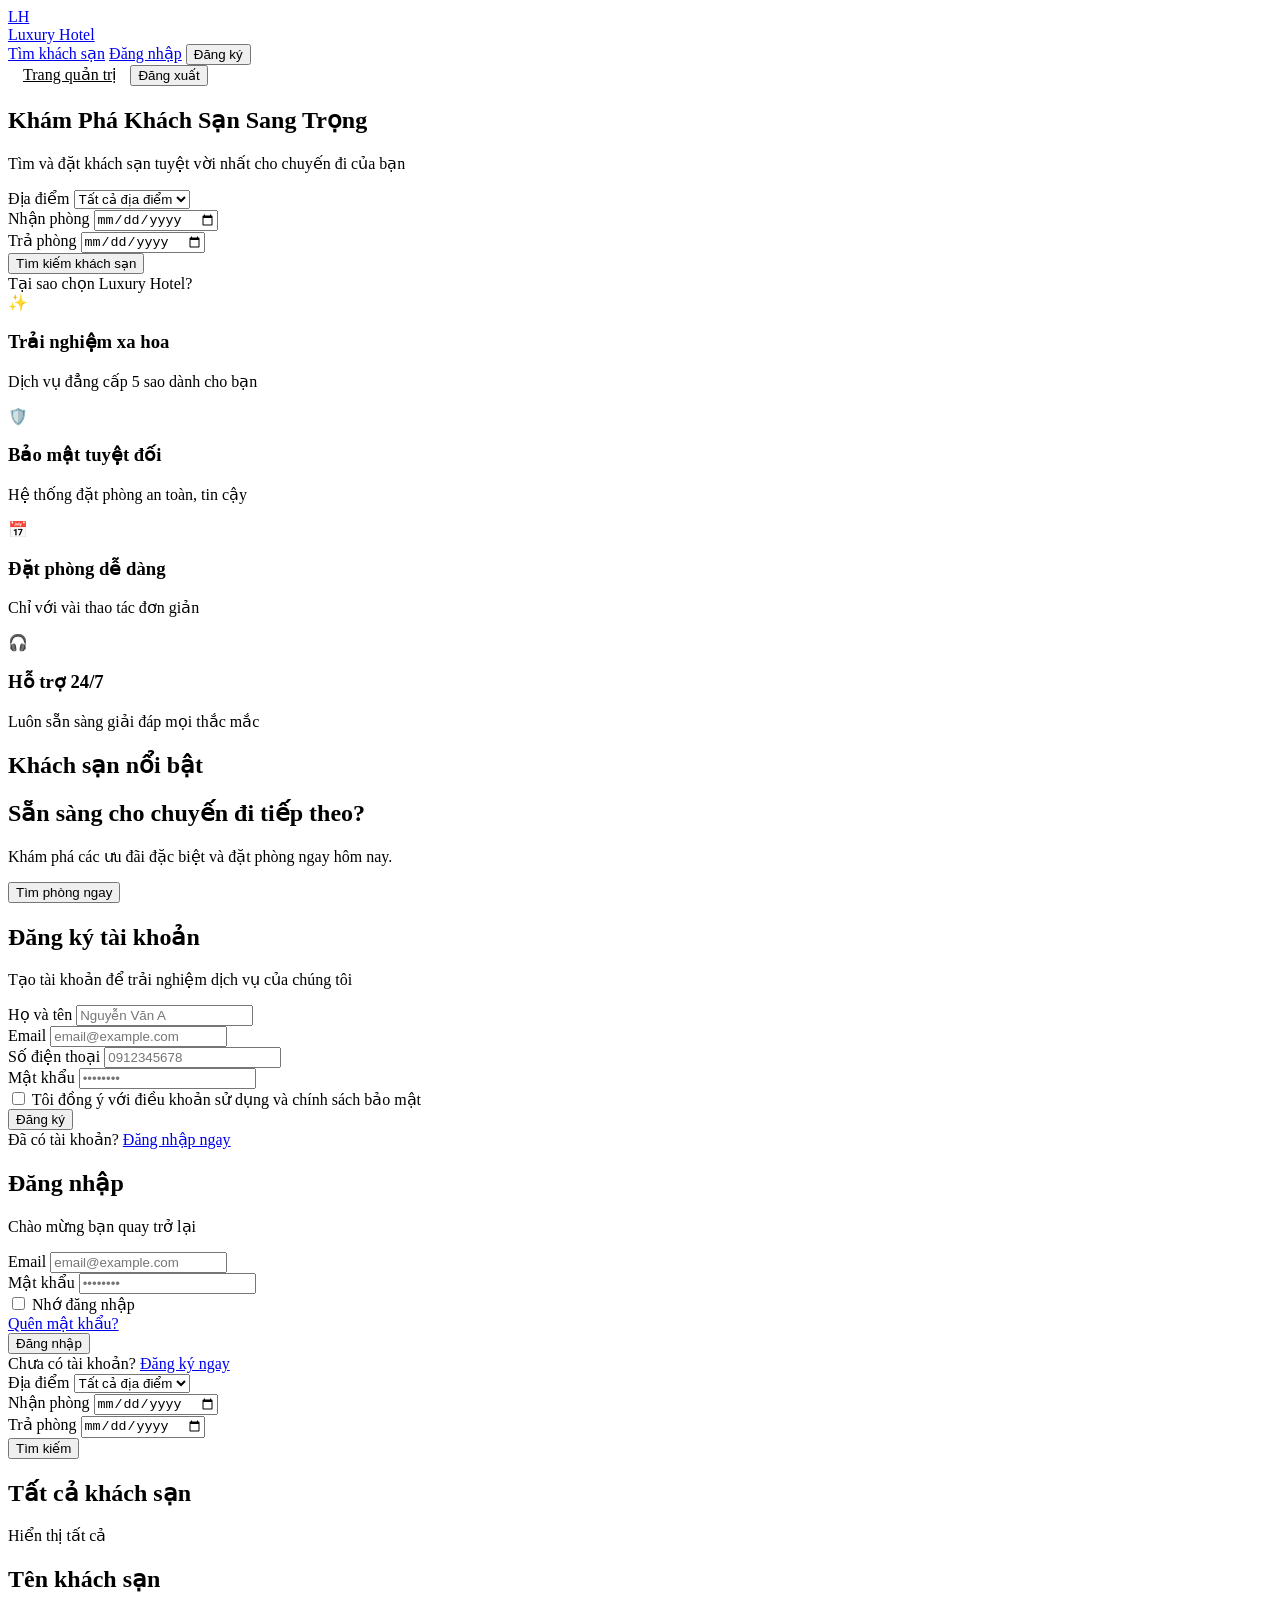
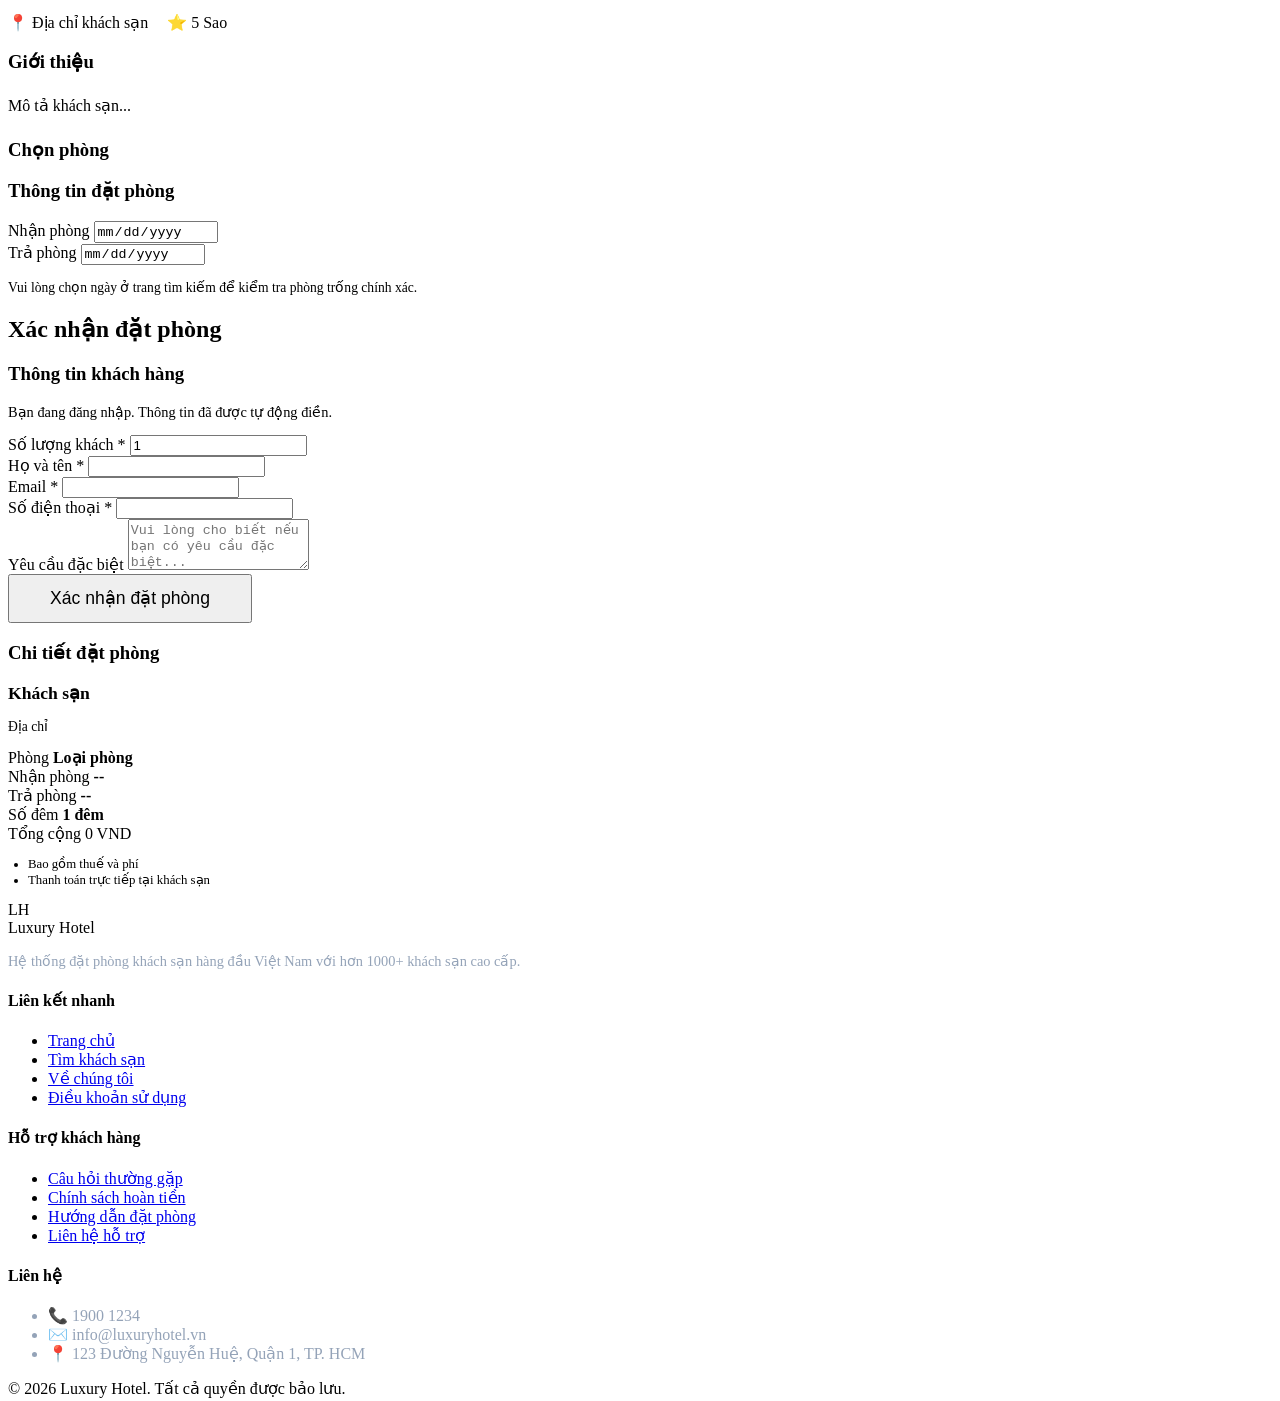
==== src/main/resources/static/index.html @ 023ed480 "Initial commit" ====
<!DOCTYPE html>
<html lang="vi">
<head>
    <meta charset="UTF-8">
    <meta name="viewport" content="width=device-width, initial-scale=1.0">
    <title>Luxury Hotel</title>
    <link rel="stylesheet" href="/app.css">
</head>
<body>

<header class="site-header">
    <div class="container">
        <a href="#" class="brand" onclick="app.navigate('home')">
            <div class="brand-icon">LH</div>
            <span>Luxury Hotel</span>
        </a>

        <nav class="nav-links">
            <a href="#" onclick="app.navigate('search')">Tìm khách sạn</a>
            <a href="#" id="nav-login" onclick="app.navigate('login')">Đăng nhập</a>
            <button id="nav-register" class="btn btn-primary" onclick="app.navigate('register')">Đăng ký</button>
            <div id="nav-user" class="hidden">
                <span id="user-name" style="margin-right: 15px; font-weight: 500;"></span>
                <a href="/admin.html" id="nav-admin-link" class="btn btn-outline hidden" style="margin-right: 10px; color: var(--primary); border-color: var(--primary);">Trang quản trị</a>
                <button class="btn btn-outline" onclick="app.logout()">Đăng xuất</button>
            </div>
        </nav>
    </div>
</header>

<main id="app-container">
    <!-- View: Home -->
    <section id="view-home" class="view">
        <div class="hero">
            <h1>Khám Phá Khách Sạn Sang Trọng</h1>
            <p>Tìm và đặt khách sạn tuyệt vời nhất cho chuyến đi của bạn</p>
            
            <form class="search-bar-overlay" id="home-search-form">
                <div class="search-input-group">
                    <label>Địa điểm</label>
                    <select name="hotelId" id="home-hotel-select">
                        <option value="">Tất cả địa điểm</option>
                    </select>
                </div>
                <div class="search-input-group">
                    <label>Nhận phòng</label>
                    <input type="date" name="checkInDate" required>
                </div>
                <div class="search-input-group">
                    <label>Trả phòng</label>
                    <input type="date" name="checkOutDate" required>
                </div>
                <button type="submit" class="btn btn-primary">Tìm kiếm khách sạn</button>
            </form>
        </div>

        <div class="features-section">
            <div class="container">
                <div class="section-title">Tại sao chọn Luxury Hotel?</div>
                <div class="features-grid">
                    <div class="feature-item">
                        <div class="feature-icon">✨</div>
                        <h3>Trải nghiệm xa hoa</h3>
                        <p>Dịch vụ đẳng cấp 5 sao dành cho bạn</p>
                    </div>
                    <div class="feature-item">
                        <div class="feature-icon">🛡️</div>
                        <h3>Bảo mật tuyệt đối</h3>
                        <p>Hệ thống đặt phòng an toàn, tin cậy</p>
                    </div>
                    <div class="feature-item">
                        <div class="feature-icon">📅</div>
                        <h3>Đặt phòng dễ dàng</h3>
                        <p>Chỉ với vài thao tác đơn giản</p>
                    </div>
                    <div class="feature-item">
                        <div class="feature-icon">🎧</div>
                        <h3>Hỗ trợ 24/7</h3>
                        <p>Luôn sẵn sàng giải đáp mọi thắc mắc</p>
                    </div>
                </div>
            </div>
        </div>

        <div class="featured-section container">
            <h2 class="section-title">Khách sạn nổi bật</h2>
            <div id="featured-hotels-grid" class="hotel-grid">
                <!-- Loaded via JS -->
            </div>
        </div>

        <div class="cta-banner">
            <h2>Sẵn sàng cho chuyến đi tiếp theo?</h2>
            <p>Khám phá các ưu đãi đặc biệt và đặt phòng ngay hôm nay.</p>
            <button class="btn btn-white" onclick="app.navigate('search')">Tìm phòng ngay</button>
        </div>
    </section>

    <!-- View: Register -->
    <section id="view-register" class="view hidden auth-page">
        <div class="auth-card">
            <h2>Đăng ký tài khoản</h2>
            <p class="subtitle">Tạo tài khoản để trải nghiệm dịch vụ của chúng tôi</p>
            
            <form id="register-form">
                <div class="form-group">
                    <label>Họ và tên</label>
                    <input type="text" name="fullName" class="form-control" placeholder="Nguyễn Văn A" required>
                </div>
                <div class="form-group">
                    <label>Email</label>
                    <input type="email" name="email" class="form-control" placeholder="email@example.com" required>
                </div>
                <div class="form-group">
                    <label>Số điện thoại</label>
                    <input type="text" name="phone" class="form-control" placeholder="0912345678" required>
                </div>
                <div class="form-group">
                    <label>Mật khẩu</label>
                    <input type="password" name="password" class="form-control" placeholder="••••••••" required>
                </div>
                <div class="checkbox-group">
                    <input type="checkbox" required id="terms">
                    <label for="terms">Tôi đồng ý với điều khoản sử dụng và chính sách bảo mật</label>
                </div>
                <button type="submit" class="btn btn-primary btn-block">Đăng ký</button>
            </form>
            <div class="auth-links">
                Đã có tài khoản? <a href="#" onclick="app.navigate('login')">Đăng nhập ngay</a>
            </div>
        </div>
    </section>

    <!-- View: Login -->
    <section id="view-login" class="view hidden auth-page">
        <div class="auth-card">
            <h2>Đăng nhập</h2>
            <p class="subtitle">Chào mừng bạn quay trở lại</p>
            
            <form id="login-form">
                <div class="form-group">
                    <label>Email</label>
                    <input type="email" name="email" class="form-control" placeholder="email@example.com" required>
                </div>
                <div class="form-group">
                    <label>Mật khẩu</label>
                    <input type="password" name="password" class="form-control" placeholder="••••••••" required>
                </div>
                <div class="checkbox-group justify-between">
                    <div>
                        <input type="checkbox" id="remember">
                        <label for="remember">Nhớ đăng nhập</label>
                    </div>
                    <a href="#">Quên mật khẩu?</a>
                </div>
                <button type="submit" class="btn btn-primary btn-block">Đăng nhập</button>
            </form>
            <div class="auth-links">
                Chưa có tài khoản? <a href="#" onclick="app.navigate('register')">Đăng ký ngay</a>
            </div>
        </div>
    </section>

    <!-- View: Search / Hotels -->
    <section id="view-search" class="view hidden">
        <div class="search-header">
            <div class="container">
                <form class="search-bar-overlay" id="search-page-form">
                    <div class="search-input-group">
                        <label>Địa điểm</label>
                        <select name="hotelId" id="search-hotel-select">
                            <option value="">Tất cả địa điểm</option>
                        </select>
                    </div>
                    <div class="search-input-group">
                        <label>Nhận phòng</label>
                        <input type="date" name="checkInDate" required>
                    </div>
                    <div class="search-input-group">
                        <label>Trả phòng</label>
                        <input type="date" name="checkOutDate" required>
                    </div>
                    <button type="submit" class="btn btn-primary">Tìm kiếm</button>
                </form>
            </div>
        </div>
        
        <div class="container">
            <div class="results-top">
                <h2>Tất cả khách sạn</h2>
                <span class="text-muted" id="search-meta">Hiển thị tất cả</span>
            </div>
            <div id="search-results-grid" class="hotel-grid mb-8">
                <!-- Loaded via JS -->
            </div>
        </div>
    </section>

    <!-- View: Hotel Detail -->
    <section id="view-detail" class="view hidden container">
        <div class="detail-header">
            <h1 id="detail-name">Tên khách sạn</h1>
            <div class="detail-location">
                <span>📍</span> <span id="detail-address">Địa chỉ khách sạn</span>
                <span style="margin-left:15px">⭐</span> <span id="detail-stars">5</span> Sao
            </div>
        </div>

        <div class="gallery-grid">
            <div class="gallery-main" id="detail-img-main" style="background-image: url('https://images.unsplash.com/photo-1542314831-c6a4d14d8373?auto=format&fit=crop&w=1200&q=80')"></div>
            <div class="gallery-side">
                <div class="gallery-img" id="detail-img-1" style="background-image: url('https://images.unsplash.com/photo-1578683010236-d716f9a3f461?auto=format&fit=crop&w=600&q=80')"></div>
                <div class="gallery-img" id="detail-img-2" style="background-image: url('https://images.unsplash.com/photo-1582719478250-c89cae4dc85b?auto=format&fit=crop&w=600&q=80')"></div>
            </div>
        </div>

        <div class="detail-content">
            <div class="detail-main">
                <div class="detail-card">
                    <h3>Giới thiệu</h3>
                    <p id="detail-desc" style="color: var(--text-muted); line-height: 1.8;">Mô tả khách sạn...</p>
                </div>
                
                <div class="detail-card">
                    <h3>Chọn phòng</h3>
                    <div id="detail-room-list">
                        <!-- Loaded via JS -->
                    </div>
                </div>
            </div>
            
            <div class="detail-sidebar">
                <div class="detail-card">
                    <h3>Thông tin đặt phòng</h3>
                    <div class="form-group mt-4">
                        <label>Nhận phòng</label>
                        <input type="date" class="form-control" id="detail-checkin" readonly>
                    </div>
                    <div class="form-group">
                        <label>Trả phòng</label>
                        <input type="date" class="form-control" id="detail-checkout" readonly>
                    </div>
                    <p class="text-muted mt-4" style="font-size: 0.85rem">
                        Vui lòng chọn ngày ở trang tìm kiếm để kiểm tra phòng trống chính xác.
                    </p>
                </div>
            </div>
        </div>
    </section>

    <!-- View: Booking -->
    <section id="view-booking" class="view hidden container">
        <div class="detail-header">
            <h1>Xác nhận đặt phòng</h1>
        </div>

        <div class="booking-grid">
            <div class="detail-card">
                <h3>Thông tin khách hàng</h3>
                <p class="text-muted mb-4" style="font-size: 0.9rem">Bạn đang đăng nhập. Thông tin đã được tự động điền.</p>
                <form id="booking-form">
                    <input type="hidden" name="roomId" id="booking-room-id">
                    <input type="hidden" name="checkInDate" id="booking-checkin">
                    <input type="hidden" name="checkOutDate" id="booking-checkout">
                    <div class="form-group">
                        <label>Số lượng khách *</label>
                        <input type="number" name="guestCount" class="form-control" value="1" min="1" required>
                    </div>
                    
                    <div class="form-group">
                        <label>Họ và tên *</label>
                        <input type="text" class="form-control" id="booking-name" readonly>
                    </div>
                    <div class="form-group">
                        <label>Email *</label>
                        <input type="email" class="form-control" id="booking-email" readonly>
                    </div>
                    <div class="form-group">
                        <label>Số điện thoại *</label>
                        <input type="text" class="form-control" id="booking-phone" readonly>
                    </div>
                    <div class="form-group">
                        <label>Yêu cầu đặc biệt</label>
                        <textarea name="specialRequest" class="form-control" rows="3" placeholder="Vui lòng cho biết nếu bạn có yêu cầu đặc biệt..."></textarea>
                    </div>
                    <div class="text-center mt-8">
                        <button type="submit" class="btn btn-primary" style="padding: 12px 40px; font-size: 1.1rem">Xác nhận đặt phòng</button>
                    </div>
                </form>
            </div>

            <div class="detail-card summary-card">
                <h3>Chi tiết đặt phòng</h3>
                <div class="mb-4">
                    <strong id="summary-hotel" style="font-size: 1.1rem">Khách sạn</strong>
                    <p class="text-muted" id="summary-address" style="font-size: 0.85rem">Địa chỉ</p>
                </div>
                <div class="summary-item">
                    <span class="text-muted">Phòng</span>
                    <strong id="summary-room-type">Loại phòng</strong>
                </div>
                <div class="summary-item">
                    <span class="text-muted">Nhận phòng</span>
                    <strong id="summary-checkin-txt">--</strong>
                </div>
                <div class="summary-item">
                    <span class="text-muted">Trả phòng</span>
                    <strong id="summary-checkout-txt">--</strong>
                </div>
                <div class="summary-item">
                    <span class="text-muted">Số đêm</span>
                    <strong id="summary-nights">1 đêm</strong>
                </div>
                
                <div class="summary-total">
                    <span>Tổng cộng</span>
                    <span id="summary-total-price">0 VND</span>
                </div>
                <ul class="text-muted mt-4" style="font-size: 0.8rem; list-style: disc; padding-left: 20px;">
                    <li>Bao gồm thuế và phí</li>
                    <li>Thanh toán trực tiếp tại khách sạn</li>
                </ul>
            </div>
        </div>
    </section>

</main>

<footer class="site-footer">
    <div class="container">
        <div class="footer-grid">
            <div class="footer-col">
                <div class="footer-brand">
                    <div class="brand-icon">LH</div>
                    <span>Luxury Hotel</span>
                </div>
                <p style="color: #94a3b8; font-size: 0.9rem; margin-top: 16px;">Hệ thống đặt phòng khách sạn hàng đầu Việt Nam với hơn 1000+ khách sạn cao cấp.</p>
            </div>
            <div class="footer-col">
                <h4>Liên kết nhanh</h4>
                <ul>
                    <li><a href="#" onclick="app.navigate('home')">Trang chủ</a></li>
                    <li><a href="#" onclick="app.navigate('search')">Tìm khách sạn</a></li>
                    <li><a href="#">Về chúng tôi</a></li>
                    <li><a href="#">Điều khoản sử dụng</a></li>
                </ul>
            </div>
            <div class="footer-col">
                <h4>Hỗ trợ khách hàng</h4>
                <ul>
                    <li><a href="#">Câu hỏi thường gặp</a></li>
                    <li><a href="#">Chính sách hoàn tiền</a></li>
                    <li><a href="#">Hướng dẫn đặt phòng</a></li>
                    <li><a href="#">Liên hệ hỗ trợ</a></li>
                </ul>
            </div>
            <div class="footer-col">
                <h4>Liên hệ</h4>
                <ul>
                    <li style="color: #94a3b8">📞 1900 1234</li>
                    <li style="color: #94a3b8">✉️ info@luxuryhotel.vn</li>
                    <li style="color: #94a3b8">📍 123 Đường Nguyễn Huệ, Quận 1, TP. HCM</li>
                </ul>
            </div>
        </div>
        <div class="footer-bottom">
            &copy; 2026 Luxury Hotel. Tất cả quyền được bảo lưu.
        </div>
    </div>
</footer>

<div id="toast" class="toast">
    <span id="toast-msg"></span>
</div>

<script src="/app.js"></script>
</body>
</html>
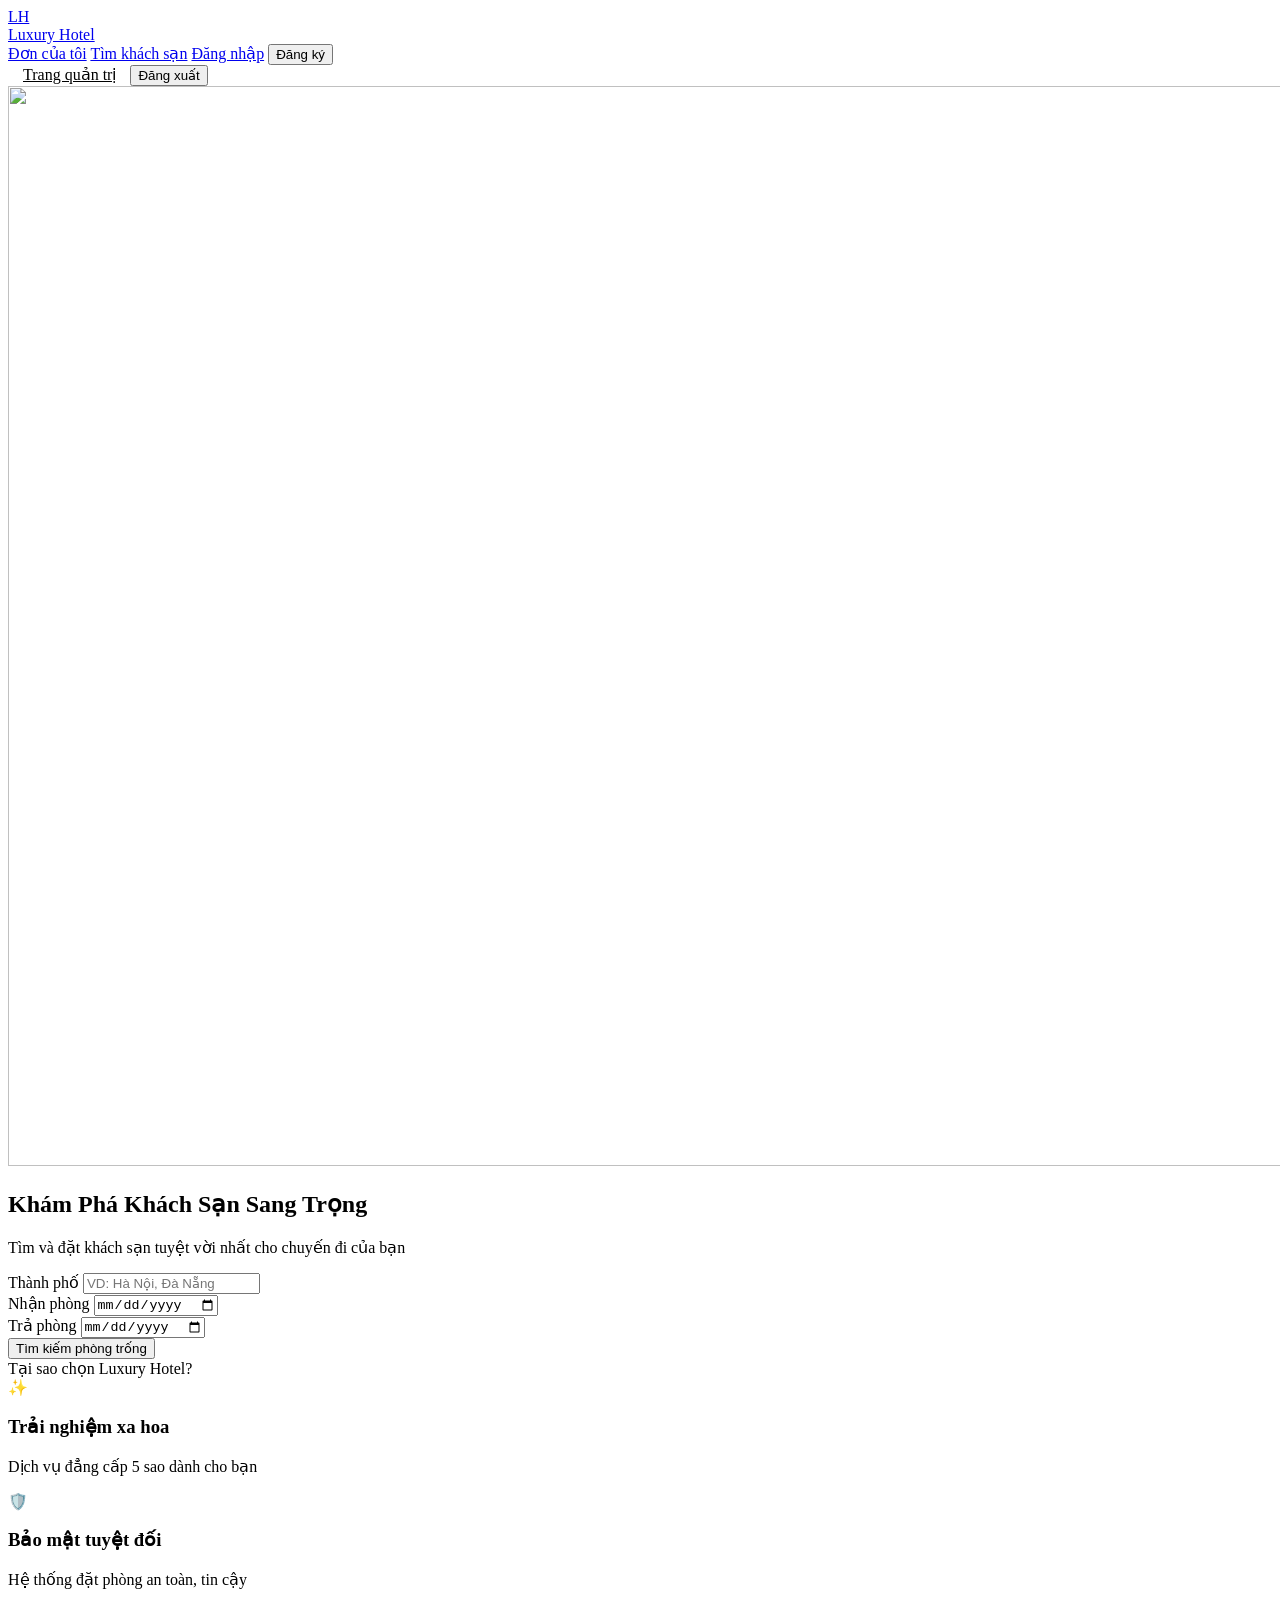
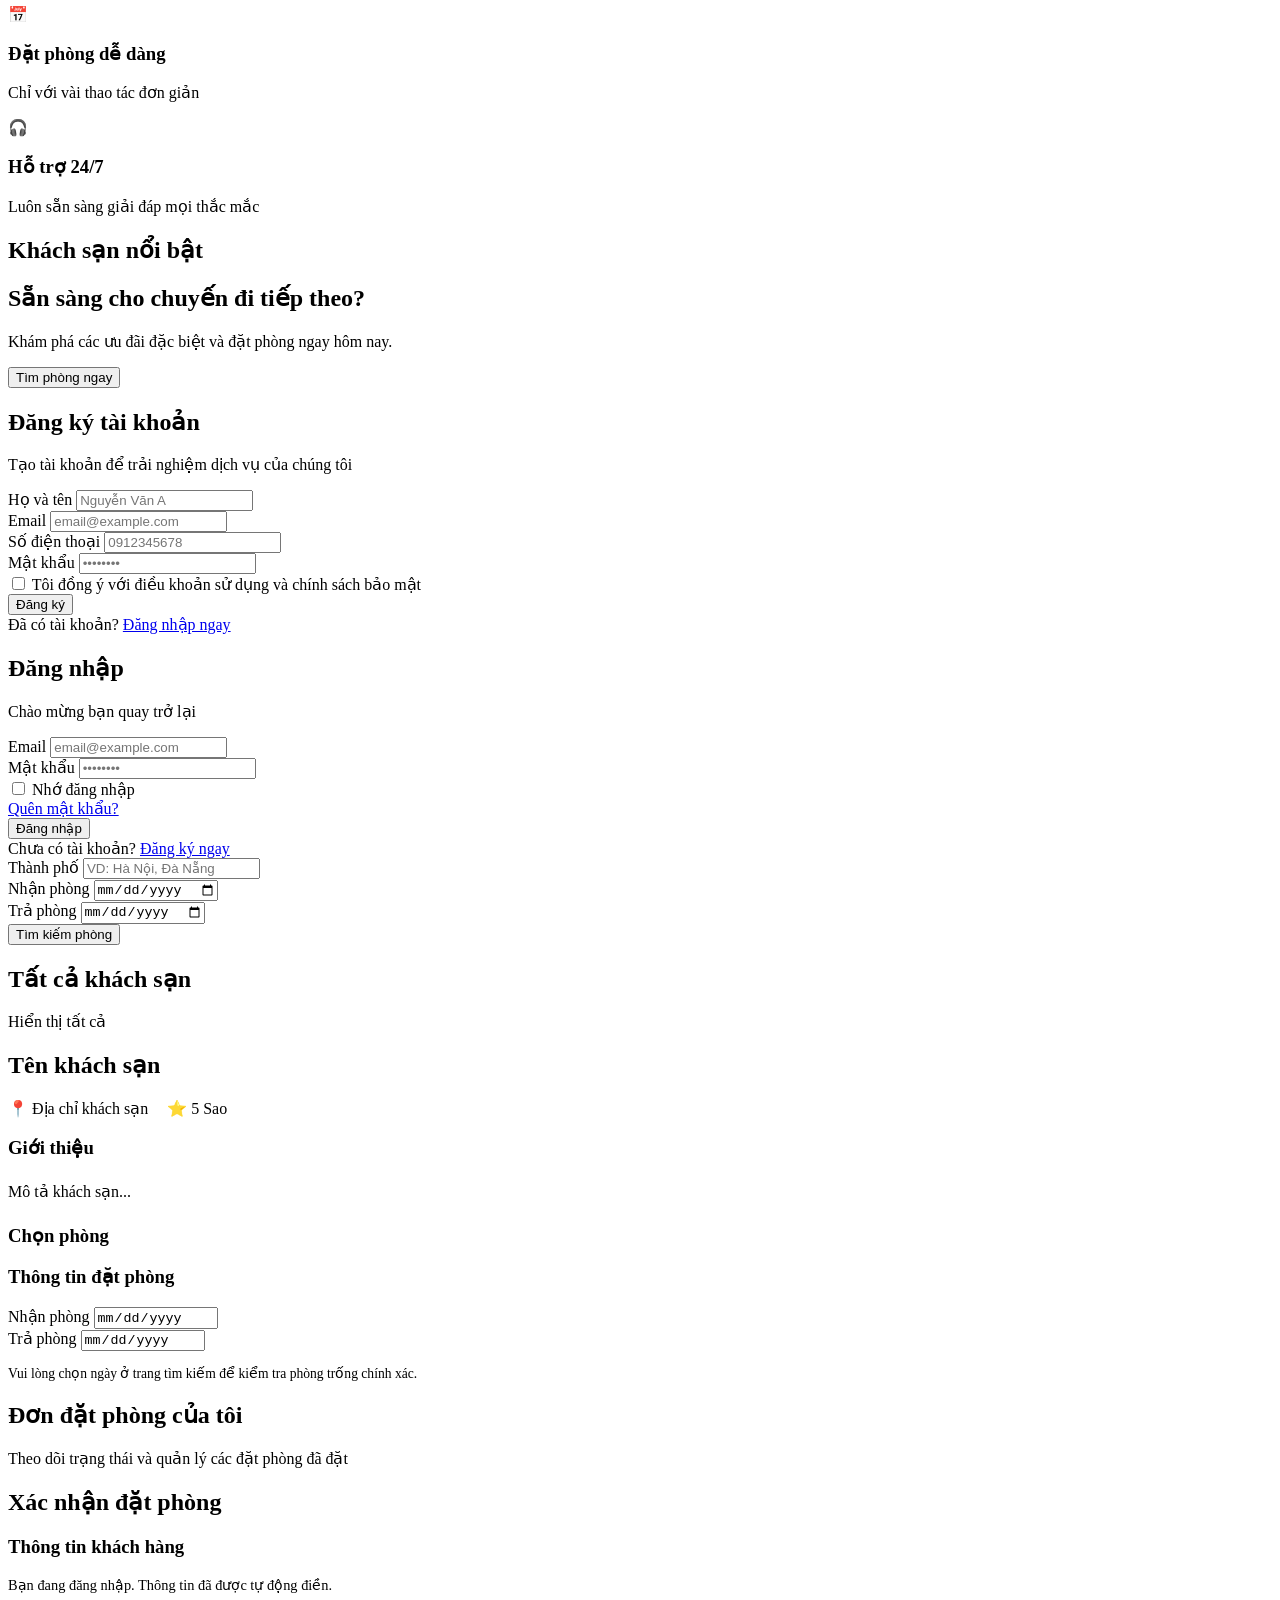
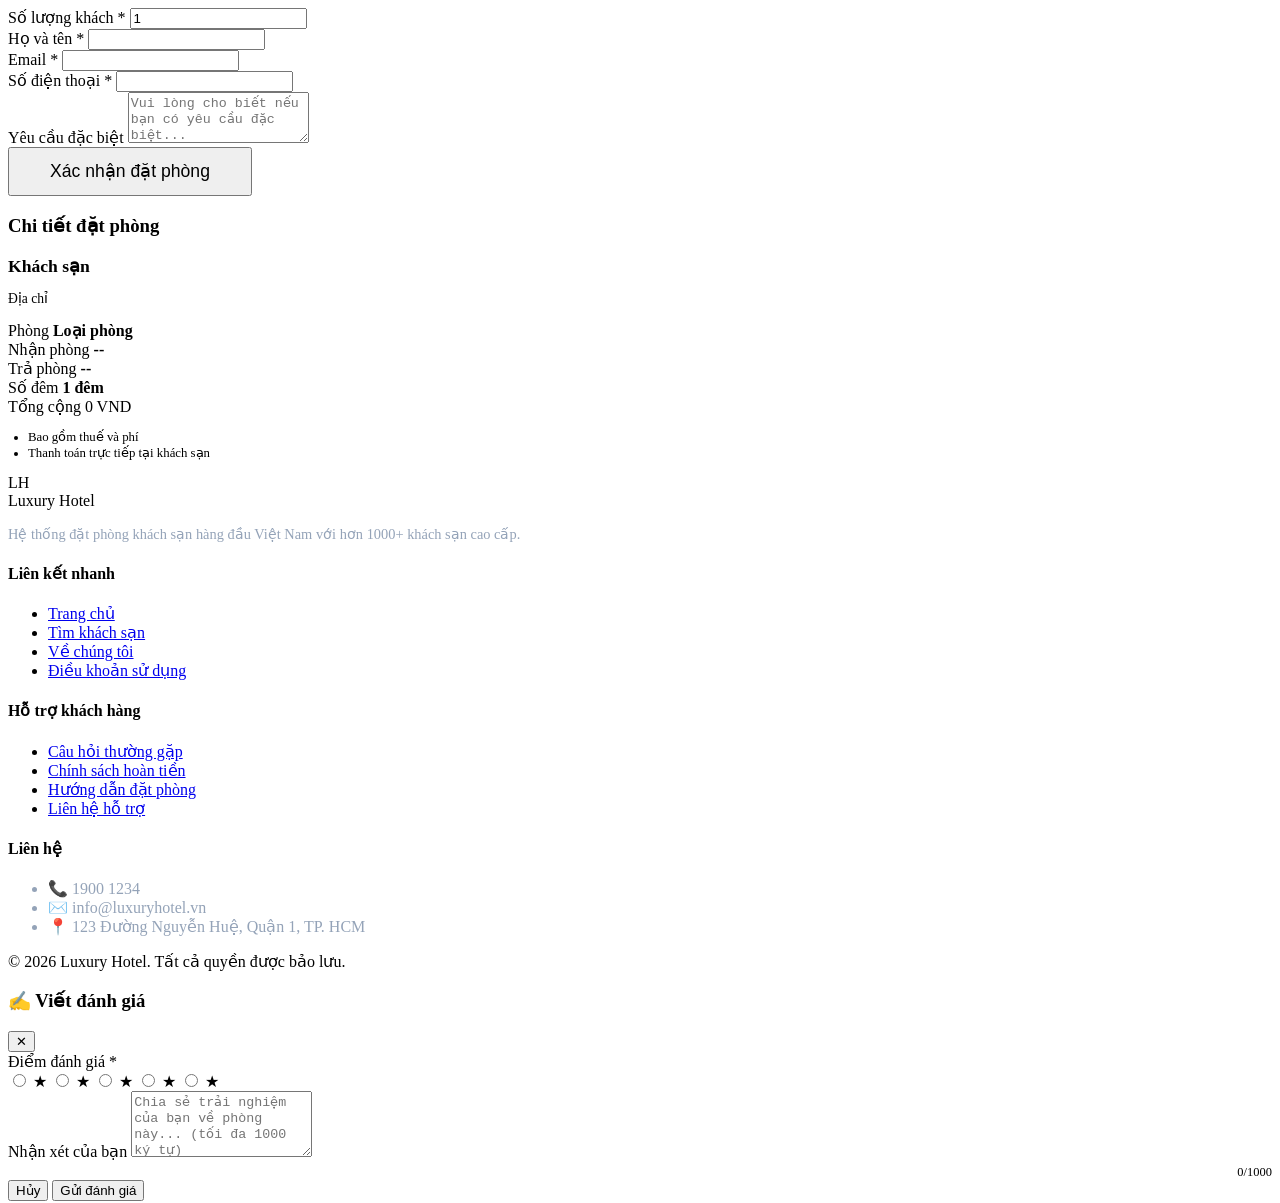
==== commit 99dfc32e: "feat: Add hotel revenue statistics to admin dashboard and display booking dates" ====
--- a/src/main/resources/static/index.html
+++ b/src/main/resources/static/index.html
@@ -16,6 +16,7 @@
         </a>
 
         <nav class="nav-links">
+            <a href="#" id="nav-my-bookings" class="hidden" onclick="app.openMyBookings(); return false;">Đơn của tôi</a>
             <a href="#" onclick="app.navigate('search')">Tìm khách sạn</a>
             <a href="#" id="nav-login" onclick="app.navigate('login')">Đăng nhập</a>
             <button id="nav-register" class="btn btn-primary" onclick="app.navigate('register')">Đăng ký</button>
@@ -32,15 +33,23 @@
     <!-- View: Home -->
     <section id="view-home" class="view">
         <div class="hero">
+            <img
+                class="hero-cover"
+                src="https://images.unsplash.com/photo-1566073771259-6a8506099945?auto=format&fit=crop&w=1920&q=80"
+                alt=""
+                width="1920"
+                height="1080"
+                fetchpriority="high"
+            >
+            <div class="hero-overlay" aria-hidden="true"></div>
+            <div class="hero-content">
             <h1>Khám Phá Khách Sạn Sang Trọng</h1>
             <p>Tìm và đặt khách sạn tuyệt vời nhất cho chuyến đi của bạn</p>
             
             <form class="search-bar-overlay" id="home-search-form">
                 <div class="search-input-group">
-                    <label>Địa điểm</label>
-                    <select name="hotelId" id="home-hotel-select">
-                        <option value="">Tất cả địa điểm</option>
-                    </select>
+                    <label>Thành phố</label>
+                    <input type="text" name="city" placeholder="VD: Hà Nội, Đà Nẵng">
                 </div>
                 <div class="search-input-group">
                     <label>Nhận phòng</label>
@@ -50,8 +59,9 @@
                     <label>Trả phòng</label>
                     <input type="date" name="checkOutDate" required>
                 </div>
-                <button type="submit" class="btn btn-primary">Tìm kiếm khách sạn</button>
+                <button type="submit" class="btn btn-primary">Tìm kiếm phòng trống</button>
             </form>
+            </div>
         </div>
 
         <div class="features-section">
@@ -167,10 +177,8 @@
             <div class="container">
                 <form class="search-bar-overlay" id="search-page-form">
                     <div class="search-input-group">
-                        <label>Địa điểm</label>
-                        <select name="hotelId" id="search-hotel-select">
-                            <option value="">Tất cả địa điểm</option>
-                        </select>
+                        <label>Thành phố</label>
+                        <input type="text" name="city" placeholder="VD: Hà Nội, Đà Nẵng">
                     </div>
                     <div class="search-input-group">
                         <label>Nhận phòng</label>
@@ -180,7 +188,7 @@
                         <label>Trả phòng</label>
                         <input type="date" name="checkOutDate" required>
                     </div>
-                    <button type="submit" class="btn btn-primary">Tìm kiếm</button>
+                    <button type="submit" class="btn btn-primary">Tìm kiếm phòng</button>
                 </form>
             </div>
         </div>
@@ -227,6 +235,20 @@
                         <!-- Loaded via JS -->
                     </div>
                 </div>
+
+                <!-- Reviews section -->
+                <div class="detail-card" id="reviews-container" style="display:none">
+                    <div class="reviews-section-title">
+                        <h3>⭐ Đánh giá từ khách hàng</h3>
+                        <span class="reviews-summary-badge" id="reviews-summary-badge" style="display:none"></span>
+                    </div>
+                    <div id="reviews-list" class="reviews-list"></div>
+                    <div class="reviews-pagination" id="reviews-pagination" style="display:none">
+                        <button id="reviews-prev-btn" onclick="app.loadRoomReviews(-1)" disabled>← Trước</button>
+                        <span class="page-info" id="reviews-page-info"></span>
+                        <button id="reviews-next-btn" onclick="app.loadRoomReviews(1)">Tiếp →</button>
+                    </div>
+                </div>
             </div>
             
             <div class="detail-sidebar">
@@ -249,6 +271,15 @@
     </section>
 
     <!-- View: Booking -->
+    <!-- View: My Bookings -->
+    <section id="view-my-bookings" class="view hidden container">
+        <div class="detail-header">
+            <h1>Đơn đặt phòng của tôi</h1>
+            <p class="text-muted">Theo dõi trạng thái và quản lý các đặt phòng đã đặt</p>
+        </div>
+        <div id="my-bookings-list" class="my-bookings-list"></div>
+    </section>
+
     <section id="view-booking" class="view hidden container">
         <div class="detail-header">
             <h1>Xác nhận đặt phòng</h1>
@@ -373,6 +404,51 @@
     <span id="toast-msg"></span>
 </div>
 
+<!-- Modal: Viết đánh giá -->
+<div id="review-modal" class="modal-overlay hidden">
+    <div class="modal-box">
+        <div class="modal-header">
+            <h3>✍️ Viết đánh giá</h3>
+            <button class="modal-close" onclick="app.closeReviewModal()" aria-label="Đóng">✕</button>
+        </div>
+        <div class="modal-body">
+            <div class="modal-booking-info" id="modal-booking-info"></div>
+            <form id="review-form">
+                <input type="hidden" id="review-booking-id">
+                <div class="star-rating-group">
+                    <label>Điểm đánh giá *</label>
+                    <div class="star-input-row">
+                        <input type="radio" id="star5" name="rating" value="5">
+                        <label for="star5" title="5 sao - Tuyệt vời">★</label>
+                        <input type="radio" id="star4" name="rating" value="4">
+                        <label for="star4" title="4 sao - Rất tốt">★</label>
+                        <input type="radio" id="star3" name="rating" value="3">
+                        <label for="star3" title="3 sao - Tốt">★</label>
+                        <input type="radio" id="star2" name="rating" value="2">
+                        <label for="star2" title="2 sao - Tạm được">★</label>
+                        <input type="radio" id="star1" name="rating" value="1">
+                        <label for="star1" title="1 sao - Kém">★</label>
+                    </div>
+                    <div class="star-label-text" id="star-label-text"></div>
+                </div>
+                <div class="form-group">
+                    <label for="review-comment">Nhận xét của bạn</label>
+                    <textarea id="review-comment" class="form-control" rows="4"
+                        placeholder="Chia sẻ trải nghiệm của bạn về phòng này... (tối đa 1000 ký tự)"
+                        maxlength="1000"></textarea>
+                    <div style="text-align:right; font-size:0.78rem; color:var(--text-muted); margin-top:4px">
+                        <span id="comment-count">0</span>/1000
+                    </div>
+                </div>
+            </form>
+        </div>
+        <div class="modal-footer">
+            <button class="btn btn-outline" onclick="app.closeReviewModal()">Hủy</button>
+            <button class="btn btn-primary" onclick="app.submitReview()" id="submit-review-btn">Gửi đánh giá</button>
+        </div>
+    </div>
+</div>
+
 <script src="/app.js"></script>
 </body>
 </html>
